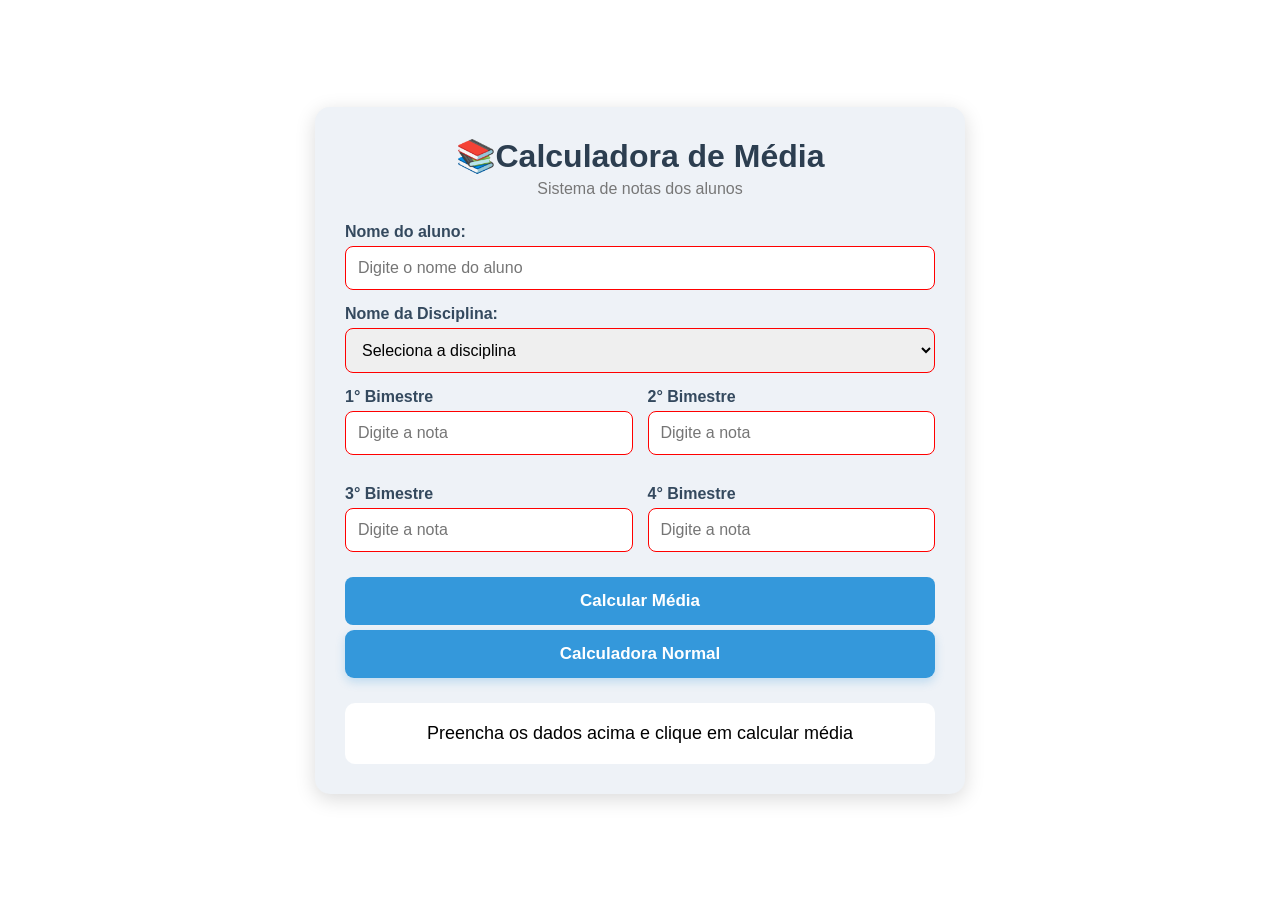
==== html/media.html @ 62998b73 "Add files via upload" ====
<!DOCTYPE html>
<html lang="pt-br">
<head>
    <meta charset="UTF-8">
    <meta name="viewport" content="width=device-width, initial-scale=1.0">
    <title>Calculadora de Média</title>
    <link rel="stylesheet" href="../css/style.css">
</head>
<body>
    
    <div class="container">
        <h1> 📚Calculadora de Média</h1>
        <p class="subtitulo">Sistema de notas dos alunos</p>

        <div id="formulario">
            <label>Nome do aluno:</label>
            <input type="text" id="nome" 
            placeholder="Digite o nome do aluno" required>

            <label>Nome da Disciplina:</label>
            <select id="disciplina" required> 
                <option value="">Seleciona a disciplina</option>
                <option value="FDD">Fundamentos do Design Digital</option>
                <option value="FTDI">Fotografia digital</option>
                <option value="PRAAI">Projetos de Áudio e Vídeo I</option>

            </select>

        <div class="notas">
            
            <div>
            <label>1° Bimestre</label>
            <input type="number" id="nota1" 
            placeholder="Digite a nota" required>
            </div>

            <div>
            <label>2° Bimestre</label>
            <input type="number" id="nota2" 
            placeholder="Digite a nota" required>
            </div>

            <div>
            <label>3° Bimestre</label>
            <input type="number" id="nota3" 
            placeholder="Digite a nota" required>
            </div>

            <div>
            <label>4° Bimestre</label>
            <input type="number" id="nota4" 
            placeholder="Digite a nota" required>
            </div>
            
        </div>

        <button id="calcular" onclick="calcularMedia()">
            Calcular Média
        </button>

        <button id="novocalculo" onclick="calcularNovo()">
            Calcular Novamente
        </button>

        <a href="" id="link">Calculadora Normal</a>

    </div>

    <div id="resultado" class="resultado">
        <p>Preencha os dados acima e clique em calcular média</p>
    </div>

    </div>




    <script src="../js/calcular-media.js"></script>
</body>
</html>
---- css/style.css ----
*{
    box-sizing: border-box;
    margin: 0;
    padding: 0;
}

body{
    font-family: Arial, Helvetica, sans-serif;
    background: white;
    min-height: 100vh;
    display: flex;
    justify-content: center;
    align-items: center;
}

.container{
    background: #eef2f7;
    width: 90%;
    max-width: 650px;
    padding: 30px;
    border-radius: 15px;
    box-shadow: 0 5px 20px rgba(0,0,0,0.15);
}

h1{
    text-align: center;
    color: #2c3e50;
    margin-bottom: 5px;
}

.subtitulo{
    text-align: center;
    color: #777;
    margin-bottom: 25px;
}

#formulario label{
    display: block;
    margin-top: 15px;
    margin-bottom: 5px;
    font-weight: bold;
    color: #34495e;
}

input, select{
    width: 100%;
    padding: 12px;
    border: 1px solid red;
    border-radius: 8px;
    font-size: 16px;
}

input:focus, select:focus{
    outline: none;
    border: 1px solid blue;
}

input:valid, select:valid{
    outline: none;
    border: 1px solid green;
    background-color: lightgreen;
}

.notas{
    display: grid;
    grid-template-columns: 1fr 1fr;
    gap: 15px;
}

button{
    width: 100%;
    margin-top: 25px;
    padding: 14px;
    border: none;
    border-radius: 8px;
    background: #3498db;
    color: white;
    font-size: 17px;
    font-weight: bold;
    cursor: pointer;
}

button:hover{
    background-color: rgb(0, 242, 255);
}

.resultado{
    margin-top: 25px;
    padding: 20px;
    background: white;
    border-radius: 10px;
    text-align: center;
    font-size: 18px;
}

.aprovado{
    color: green;
    font-weight: bold;
    font-size: 24px;
}

.recuperacao{
    color: rgb(255, 0, 157);
    font-weight: bold;
    font-size: 24px;
}

.reprovado{
    color: red;
    font-weight: bold;
    font-size: 24px;
}

#link{
    display: block;

    width: 100%;

    padding: 14px;

    margin-top: 5px;

    border-radius: 9px;

    background: #3498db;

    color: white;

    text-align: center;

    text-decoration: none;

    font-size: 17px;

    font-weight: bold;

    box-shadow: 0 4px 10px rgba(52, 152, 219, 0.25);

    transition: 0.2s;
}

#link:hover{
    background-color: blue;
}
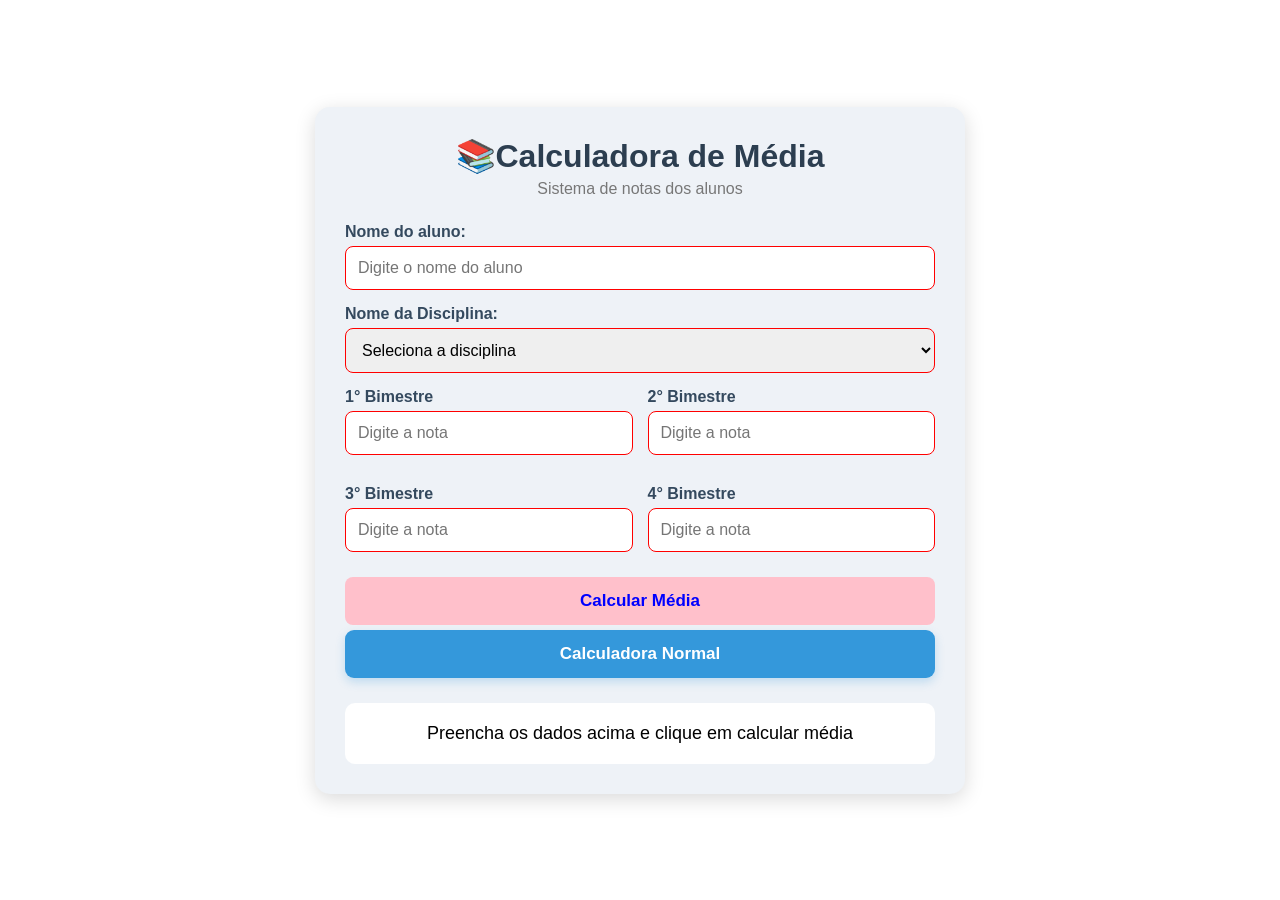
==== commit 4f31079f: "Update media.html link calculadora normal" ====
--- a/html/media.html
+++ b/html/media.html
@@ -62,7 +62,7 @@
             Calcular Novamente
         </button>
 
-        <a href="" id="link">Calculadora Normal</a>
+        <a href="https://allicedelbianco.github.io/calculadora-normal/" id="link">Calculadora Normal</a>
 
     </div>
 
@@ -77,4 +77,4 @@
 
     <script src="../js/calcular-media.js"></script>
 </body>
-</html>+</html>
--- a/css/style.css
+++ b/css/style.css
@@ -73,8 +73,8 @@
     padding: 14px;
     border: none;
     border-radius: 8px;
-    background: #3498db;
-    color: white;
+    background: pink;
+    color: blue;
     font-size: 17px;
     font-weight: bold;
     cursor: pointer;
